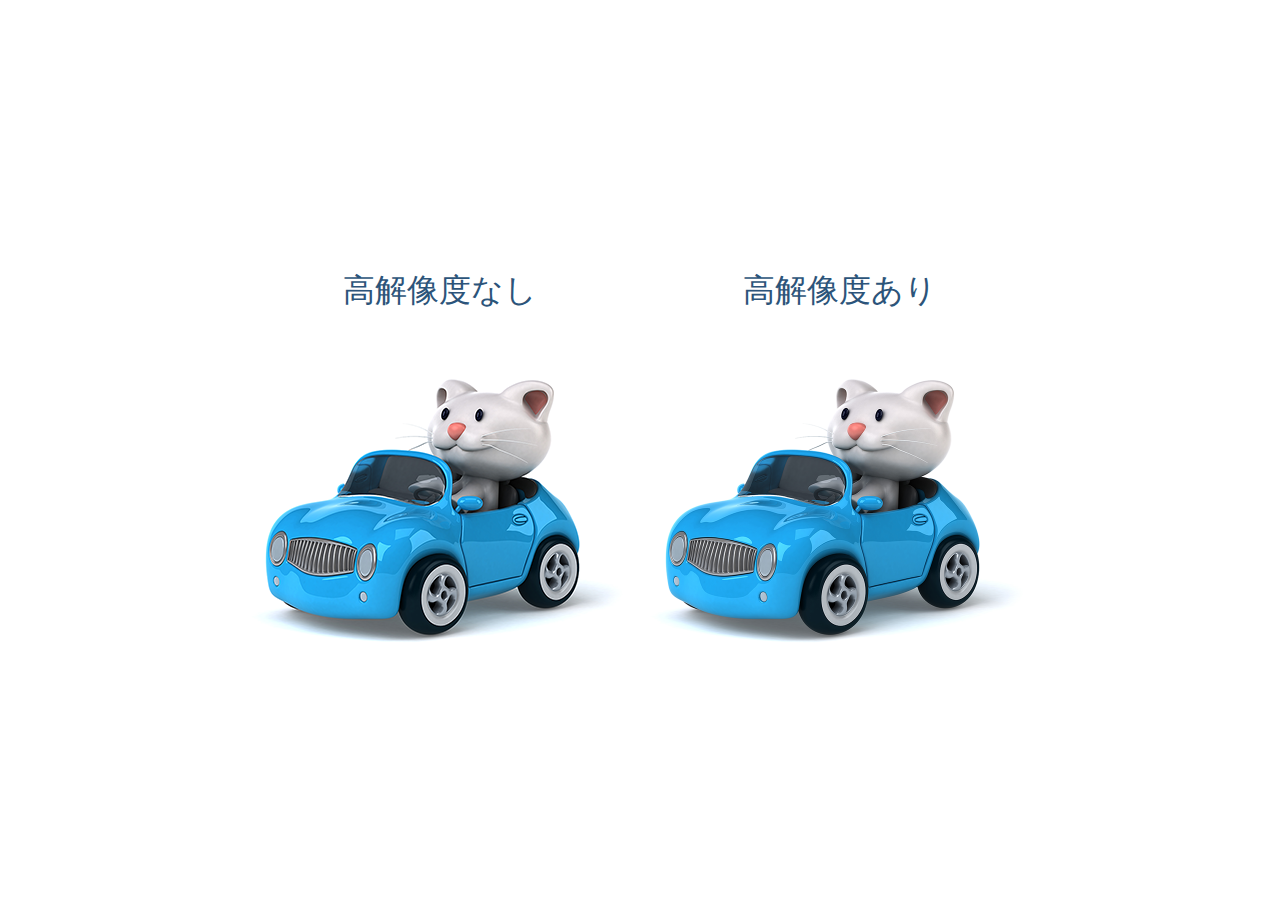
==== index.html @ ba7d1b06 "initial commit" ====
<!doctype html>
<html lang="ja">
<head>
	<meta charset="UTF-8">
	<title>canvas要素の高解像度対応有無の比較</title>
	<link rel="stylesheet" href="css/index.css"/>
	<script src="js/index.js"></script>
</head>
<body>
<section>
	<h1>高解像度なし</h1>
	<canvas id="myCanvas" width="400" height="400"></canvas>
</section>
<section>
	<h1>高解像度あり</h1>
	<!--表示したいサイズ（400×40）の2倍の大きさのcanvas要素-->
	<canvas id="myRetinaCanvas" width="800" height="800"></canvas>
</section>
</body>
</html>
---- css/index.css ----
html, body, main {
  height: 100%; }

html, body {
  overflow: hidden; }

body {
  display: flex;
  justify-content: center;
  align-items: center; }

section {
  width: 400px;
  height: 420px; }
  section h1 {
    color: #2c547a;
    height: 20px;
    text-align: center;
    font-weight: normal; }

/*# sourceMappingURL=index.css.map */
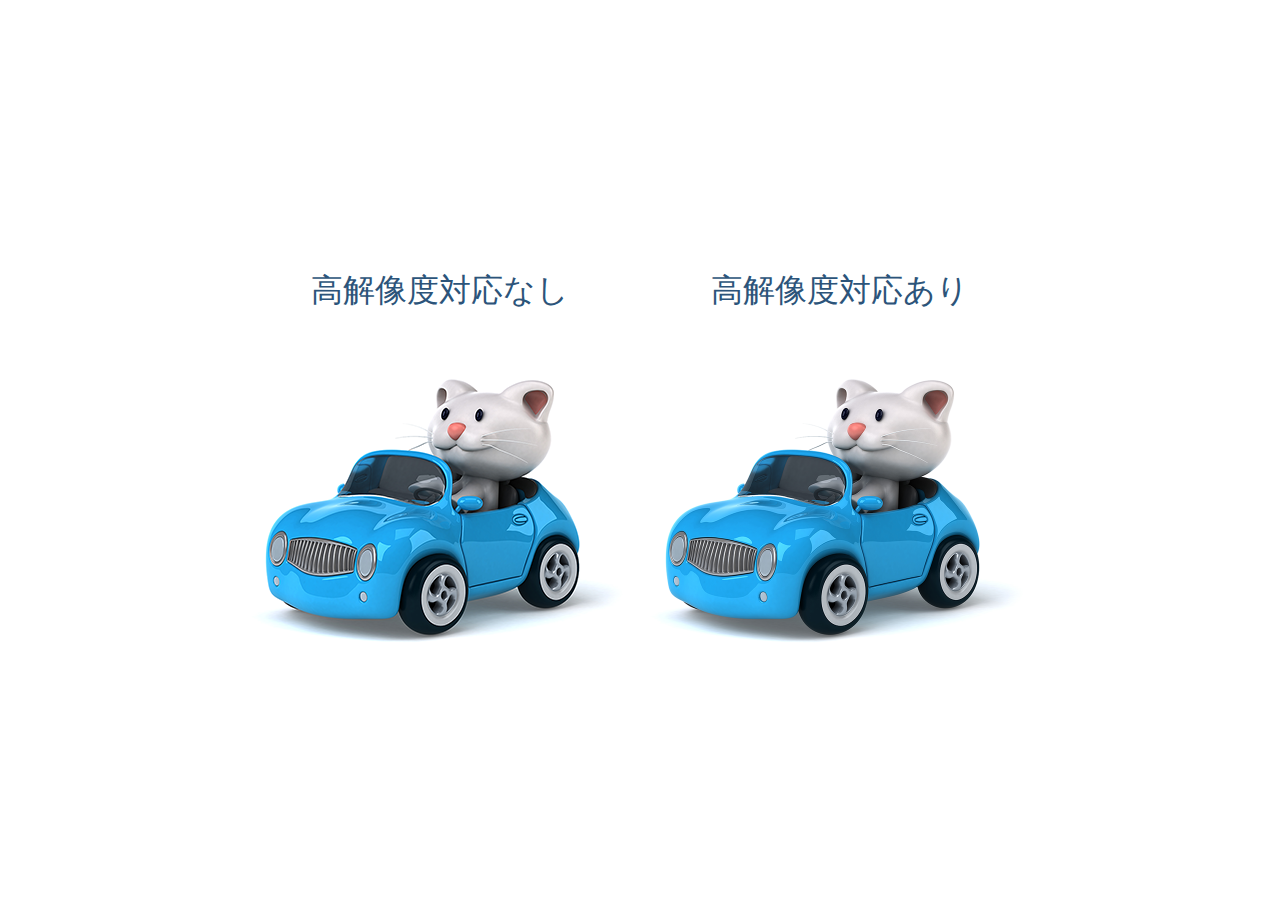
==== commit ab29b47c: "HTMLの文言修正" ====
--- a/index.html
+++ b/index.html
@@ -8,12 +8,12 @@
 </head>
 <body>
 <section>
-	<h1>高解像度なし</h1>
+	<h1>高解像度対応なし</h1>
 	<canvas id="myCanvas" width="400" height="400"></canvas>
 </section>
 <section>
-	<h1>高解像度あり</h1>
-	<!--表示したいサイズ（400×40）の2倍の大きさのcanvas要素-->
+	<h1>高解像度対応あり</h1>
+	<!--表示したいサイズ（400×400）の2倍の大きさのcanvas要素-->
 	<canvas id="myRetinaCanvas" width="800" height="800"></canvas>
 </section>
 </body>
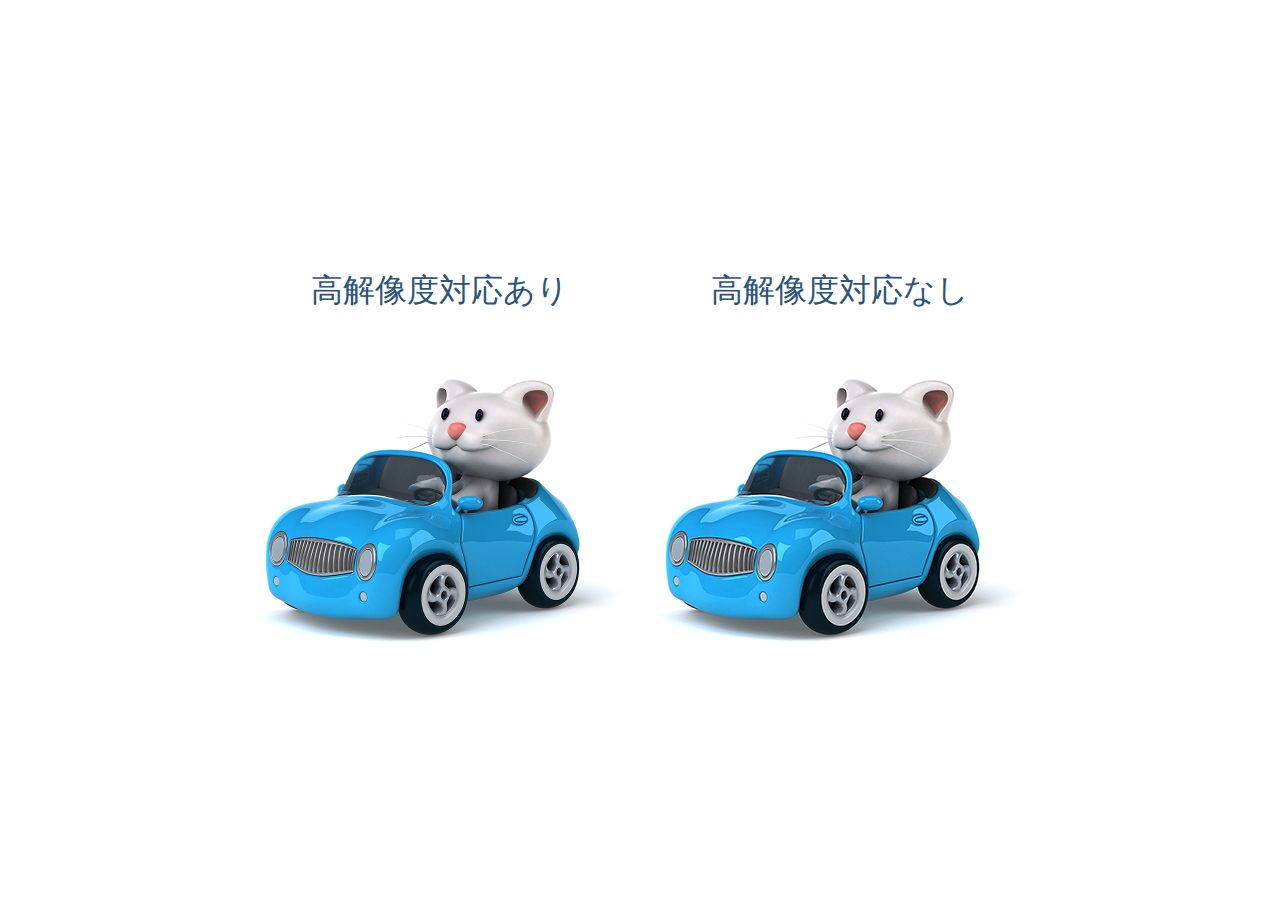
==== commit 6ede352d: "160219_desktop_retina：デモの左右を入れ替え" ====
--- a/index.html
+++ b/index.html
@@ -8,13 +8,13 @@
 </head>
 <body>
 <section>
-	<h1>高解像度対応なし</h1>
-	<canvas id="myCanvas" width="400" height="400"></canvas>
-</section>
-<section>
 	<h1>高解像度対応あり</h1>
 	<!--表示したいサイズ（400×400）の2倍の大きさのcanvas要素-->
 	<canvas id="myRetinaCanvas" width="800" height="800"></canvas>
+</section>
+<section>
+	<h1>高解像度対応なし</h1>
+	<canvas id="myCanvas" width="400" height="400"></canvas>
 </section>
 </body>
 </html>
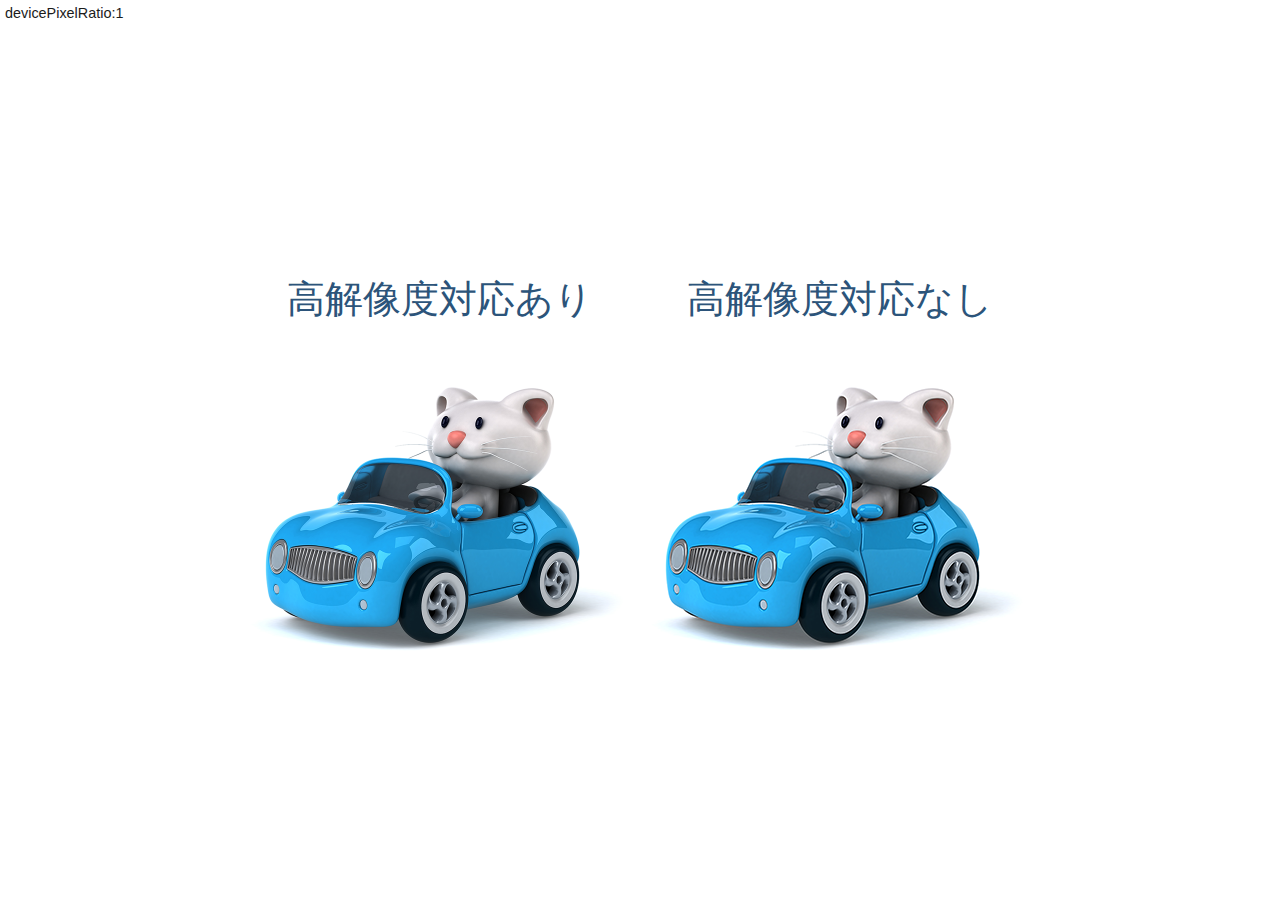
==== commit 63244340: "160219_desktop_retina：devicePixelRatioの表示" ====
--- a/index.html
+++ b/index.html
@@ -16,6 +16,7 @@
 	<h1>高解像度対応なし</h1>
 	<canvas id="myCanvas" width="400" height="400"></canvas>
 </section>
+<nav id="devicePixelRatioInfo"></nav>
 </body>
 </html>
 
--- a/css/index.css
+++ b/css/index.css
@@ -5,6 +5,9 @@
   overflow: hidden; }
 
 body {
+  color: #1b1b1b;
+  font-family: "Hiragino Kaku Gothic Pro", "Meiryo", sans-serif;
+  font-size: 1.2rem;
   display: flex;
   justify-content: center;
   align-items: center; }
@@ -18,4 +21,10 @@
     text-align: center;
     font-weight: normal; }
 
+nav {
+  position: absolute;
+  left: 5px;
+  top: 5px;
+  font-size: 0.9rem; }
+
 /*# sourceMappingURL=index.css.map */
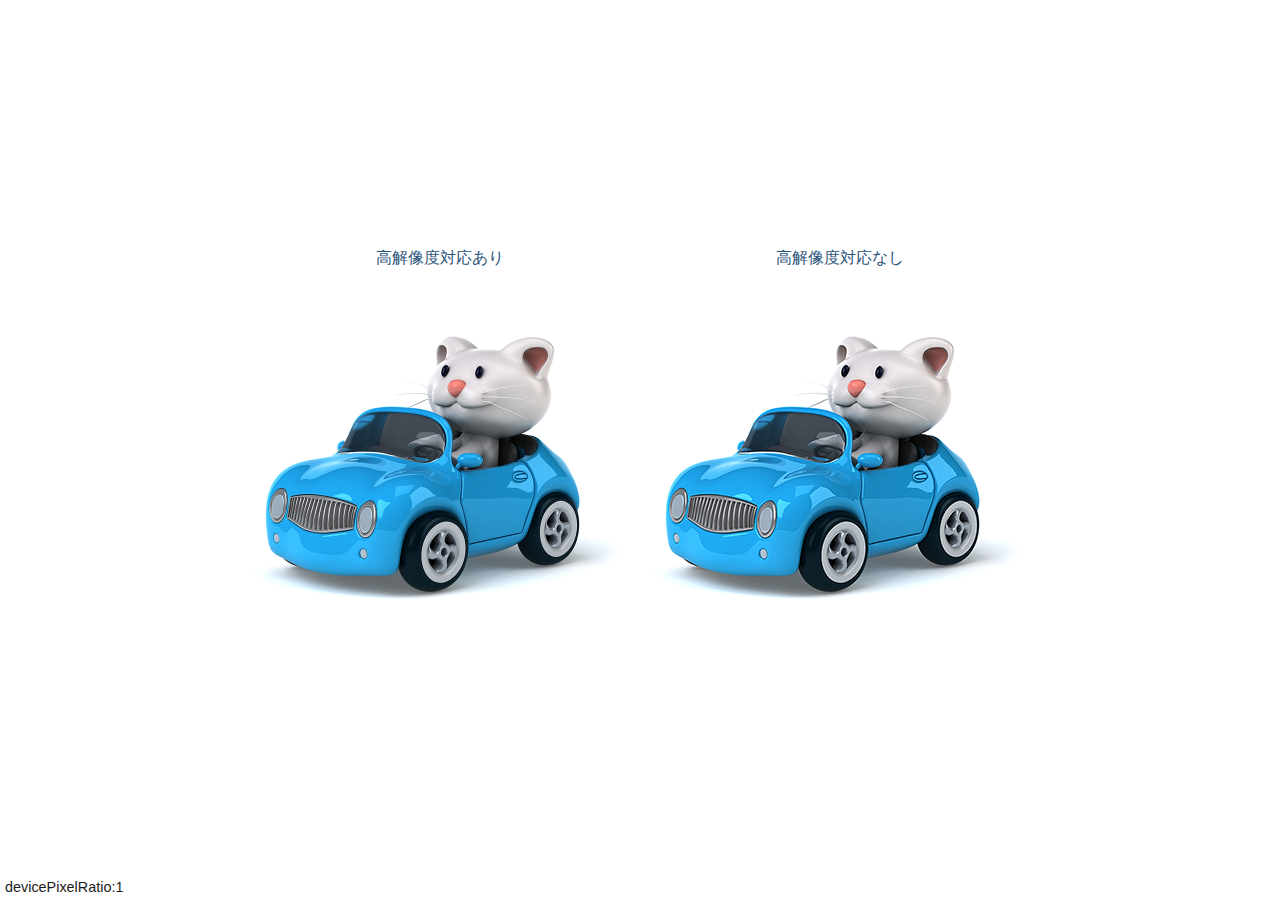
==== commit 804b6373: "160219_desktop_retina：デバイスピクセル比を使ったコードに変更" ====
--- a/index.html
+++ b/index.html
@@ -9,8 +9,8 @@
 <body>
 <section>
 	<h1>高解像度対応あり</h1>
-	<!--表示したいサイズ（400×400）の2倍の大きさのcanvas要素-->
-	<canvas id="myRetinaCanvas" width="800" height="800"></canvas>
+	<!--高解像度対応をするためのcanvas要素-->
+	<canvas id="myRetinaCanvas" width="400" height="400"></canvas>
 </section>
 <section>
 	<h1>高解像度対応なし</h1>
--- a/css/index.css
+++ b/css/index.css
@@ -10,21 +10,25 @@
   font-size: 1.2rem;
   display: flex;
   justify-content: center;
-  align-items: center; }
+  align-items: center;
+  background-color: #fff; }
 
 section {
   width: 400px;
   height: 420px; }
   section h1 {
+    font-size: 1.0rem;
     color: #2c547a;
     height: 20px;
+    margin-top: 0;
+    margin-bottom: 0;
     text-align: center;
     font-weight: normal; }
 
 nav {
   position: absolute;
   left: 5px;
-  top: 5px;
+  bottom: 5px;
   font-size: 0.9rem; }
 
 /*# sourceMappingURL=index.css.map */
